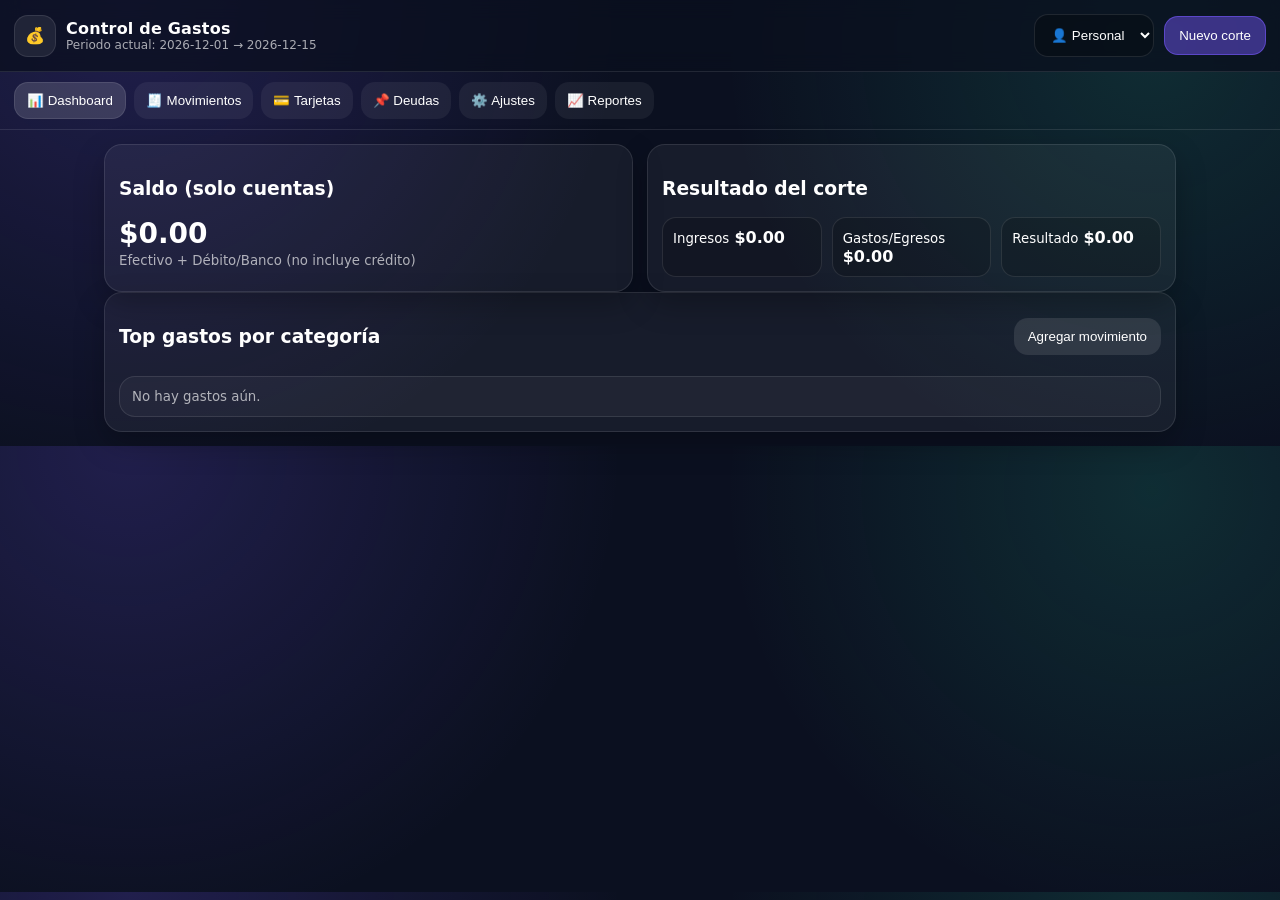
==== index.html @ b66a4494 "primer comiit - control de gastos" ====
<!DOCTYPE html>
<html lang="es">
<head>
  <meta charset="UTF-8" />
  <meta name="viewport" content="width=device-width, initial-scale=1.0"/>
  <title>Control de Gastos - Personal & Negocio</title>
  <link rel="stylesheet" href="styles.css" />
</head>
<body>

  <header class="topbar">
    <div class="brand">
      <div class="logo">💰</div>
      <div>
        <div class="title">Control de Gastos</div>
        <div class="subtitle" id="periodLabel">Periodo actual</div>
      </div>
    </div>

    <div class="topActions">
      <select id="scopeSelect" class="select">
        <option value="personal">👤 Personal</option>
        <option value="negocio">🏪 Negocio</option>
      </select>

      <button id="btnNewCut" class="btn primary">Nuevo corte</button>
    </div>
  </header>

  <nav class="tabs">
    <button class="tab active" data-tab="dashboard">📊 Dashboard</button>
    <button class="tab" data-tab="movimientos">🧾 Movimientos</button>
    <button class="tab" data-tab="tarjetas">💳 Tarjetas</button>
    <button class="tab" data-tab="deudas">📌 Deudas</button>
    <button class="tab" data-tab="ajustes">⚙️ Ajustes</button>
    <button class="tab" data-tab="reportes">📈 Reportes</button>

  </nav>

  <main class="container">


    <!-- DASHBOARD -->
    <section class="view active" id="dashboard">
      <div class="grid2">
        <div class="card">
          <h3>Saldo (solo cuentas)</h3>
          <div class="big" id="saldoActual">$0</div>
          <small class="muted">Efectivo + Débito/Banco (no incluye crédito)</small>
        </div>

        <div class="card">
          <h3>Resultado del corte</h3>
          <div class="rowStats">
            <div class="stat">
              <small>Ingresos</small>
              <b id="totalIngresos">$0</b>
            </div>
            <div class="stat">
              <small>Gastos/Egresos</small>
              <b id="totalGastos">$0</b>
            </div>
            <div class="stat">
              <small>Resultado</small>
              <b id="resultado">$0</b>
            </div>
          </div>
        </div>
      </div>

      <div class="card">
        <div class="cardHeader">
          <h3>Top gastos por categoría</h3>
          <button class="btn" id="btnQuickAdd">Agregar movimiento</button>
        </div>
        <div id="topGastos" class="list"></div>
      </div>
    </section>

    <!-- MOVIMIENTOS -->
    <section class="view" id="movimientos">
      <div class="grid2">
        <div class="card">
          <h3>Nuevo movimiento</h3>

          <form id="formMovimiento" class="form">
            <div class="formRow">
              <label>Tipo</label>
              <select id="tipo" class="select">
                <option value="gasto">Gasto</option>
                <option value="egreso">Egreso</option>
                <option value="ingreso">Ingreso</option>
              </select>
            </div>

            <div class="formRow">
              <label>Categoría</label>
              <select id="categoria" class="select"></select>
            </div>

            <div class="formRow">
              <label>Monto</label>
              <input id="monto" type="number" placeholder="Ej: 250" required />
            </div>

            <div class="formRow">
              <label>Método de pago</label>
              <select id="mMetodo" class="select">
                <option value="cuenta">🏦 Cuenta (Efectivo/Débito)</option>
                <option value="tarjeta">💳 Tarjeta (Crédito)</option>
              </select>
            </div>

            <div class="formRow">
              <label>Origen</label>
              <select id="mOrigen" class="select"></select>
            </div>

            <div class="formRow">
              <label>Descripción</label>
              <input id="descripcion" type="text" placeholder="Ej: Uber / Comida / Ropa..." />
            </div>

            <div class="formRow">
              <label>Fecha</label>
              <input id="fecha" type="date" />
            </div>

            <div class="formActions">
              <button class="btn primary" type="submit">Guardar</button>
              <button class="btn" type="button" id="btnClearForm">Limpiar</button>
            </div>
          </form>
        </div>

        <div class="card">
          <h3>Movimientos del corte</h3>

          <div class="formRow">
            <label>Buscar</label>
            <input id="searchMov" type="text" placeholder="Buscar..." />
          </div>

          <div id="listaMovimientos" class="list"></div>
        </div>
      </div>
    </section>

    <!-- TARJETAS -->
    <section class="view" id="tarjetas">
      <div class="grid2">
        <div class="card">
          <h3>Registrar tarjeta de crédito</h3>

          <form id="formTarjeta" class="form">
            <div class="formRow">
              <label>Nombre</label>
              <input id="tNombre" type="text" placeholder="Ej: BBVA Azul" required />
            </div>

            <div class="formRow">
              <label>Límite</label>
              <input id="tLimite" type="number" placeholder="Ej: 20000" required />
            </div>

            <div class="formRow">
              <label>Usado actual</label>
              <input id="tUsado" type="number" placeholder="Ej: 7000" />
            </div>

            <div class="formRow">
              <label>Día de corte</label>
              <input id="tCorte" type="number" placeholder="Ej: 15" required />
            </div>

            <div class="formRow">
              <label>Día de pago</label>
              <input id="tPago" type="number" placeholder="Ej: 25" required />
            </div>

            <button class="btn primary" type="submit">Guardar tarjeta</button>
          </form>
        </div>

        <div class="card">
          <h3>Mis tarjetas (Crédito)</h3>
          <div id="listaTarjetas" class="list"></div>
        </div>
      </div>

      <div class="card">
        <h3>Pagar tarjeta (desde cuenta)</h3>
        <small class="muted">Esto baja saldo de tu cuenta y baja el usado de tu tarjeta.</small>

        <form id="formPagarTarjeta" class="form">
          <div class="formRow">
            <label>Tarjeta</label>
            <select id="ptTarjeta" class="select"></select>
          </div>

          <div class="formRow">
            <label>Pagar desde (Cuenta)</label>
            <select id="ptCuenta" class="select"></select>
          </div>

          <div class="formRow">
            <label>Monto a pagar</label>
            <input id="ptMonto" type="number" placeholder="Ej: 1500" required />
          </div>

          <div class="formRow">
            <label>Fecha</label>
            <input id="ptFecha" type="date" />
          </div>

          <button class="btn primary" type="submit">Pagar tarjeta</button>
        </form>
      </div>
    </section>

    <!-- DEUDAS -->
    <section class="view" id="deudas">
      <div class="grid2">
        <div class="card">
          <h3>Registrar deuda</h3>

          <form id="formDeuda" class="form">
            <div class="formRow">
              <label>Nombre</label>
              <input id="dNombre" type="text" placeholder="Ej: Coppel" required />
            </div>

            <div class="formRow">
              <label>Total</label>
              <input id="dTotal" type="number" placeholder="Ej: 12000" required />
            </div>

            <div class="formRow">
              <label>Pago sugerido</label>
              <input id="dPago" type="number" placeholder="Ej: 800" />
            </div>

            <div class="formRow">
              <label>Día de pago</label>
              <input id="dDiaPago" type="number" placeholder="Ej: 10" />
            </div>

            <button class="btn primary" type="submit">Guardar deuda</button>
          </form>
        </div>

        <div class="card">
          <h3>Mis deudas</h3>
          <div id="listaDeudas" class="list"></div>
        </div>
      </div>

      <div class="card">
        <h3>Pagar deuda</h3>

        <form id="formPagarDeuda" class="form">
          <div class="formRow">
            <label>Deuda</label>
            <select id="pdDeuda" class="select"></select>
          </div>

          <div class="formRow">
            <label>Monto a pagar</label>
            <input id="pdMonto" type="number" placeholder="Ej: 500" required />
          </div>

          <div class="formRow">
            <label>Método de pago</label>
            <select id="pdMetodo" class="select">
              <option value="cuenta">🏦 Cuenta</option>
              <option value="tarjeta">💳 Tarjeta (Crédito)</option>
            </select>
          </div>

          <div class="formRow">
            <label>Origen</label>
            <select id="pdOrigen" class="select"></select>
          </div>

          <div class="formRow">
            <label>Fecha</label>
            <input id="pdFecha" type="date" />
          </div>

          <button class="btn primary" type="submit">Pagar deuda</button>
        </form>
      </div>
    </section>

    <!-- AJUSTES -->
    <section class="view" id="ajustes">
      <div class="grid2">
        <div class="card">
          <h3>Cuentas (Efectivo / Débito)</h3>
          <small class="muted">Aquí registras efectivo y tarjetas de débito como “cuentas”.</small>

          <form id="formCuenta" class="form">
            <div class="formRow">
              <label>Tipo</label>
              <select id="cScope" class="select">
                <option value="personal">👤 Personal</option>
                <option value="negocio">🏪 Negocio</option>
              </select>
            </div>

            <div class="formRow">
              <label>Nombre</label>
              <input id="cNombre" type="text" placeholder="Ej: Efectivo / BBVA Débito" required />
            </div>

            <div class="formRow">
              <label>Saldo inicial actual</label>
              <input id="cSaldo" type="number" placeholder="Ej: 3200" required />
            </div>

            <button class="btn primary" type="submit">Guardar cuenta</button>
          </form>

          <div id="listaCuentas" class="list"></div>
        </div>

        <div class="card">
          <h3>Categorías</h3>
          <form id="formCategoria" class="form">
            <div class="formRow">
              <label>Nueva categoría</label>
              <input id="catNueva" type="text" placeholder="Ej: Gasolina" required />
            </div>
            <button class="btn primary" type="submit">Agregar</button>
          </form>

          <div id="listaCategorias" class="list"></div>
        </div>
      </div>

      <div class="card">
        <h3>Presupuesto por categoría (quincenal)</h3>
        <small class="muted">Si te pasas, te avisará con alerta 🚨</small>

        <form id="formPresupuesto" class="form">
          <div class="formRow">
            <label>Categoría</label>
            <select id="pCategoria" class="select"></select>
          </div>

          <div class="formRow">
            <label>Presupuesto quincenal</label>
            <input id="pMonto" type="number" placeholder="Ej: 1500" required />
          </div>

          <button class="btn primary" type="submit">Guardar presupuesto</button>
        </form>

        <div id="listaPresupuestos" class="list"></div>
      </div>

      <div class="card danger">
        <h3>Reset</h3>
        <small class="muted">Borra todo el historial de tu dispositivo.</small>
        <button class="btn danger" id="btnReset">Borrar todo</button>
      </div>
    </section>

    <section class="view" id="reportes">
  <div class="grid2">
    <div class="card">
      <h3>Reporte</h3>
      <div class="formRow">
        <label>Rango</label>
        <select id="repRango" class="select">
          <option value="semana">Semanal</option>
          <option value="quincena" selected>Quincenal</option>
          <option value="mes">Mensual</option>
        </select>
      </div>

      <div class="rowStats">
        <div class="stat">
          <small>Ingresos</small>
          <b id="repIngresos">$0</b>
        </div>
        <div class="stat">
          <small>Gastos</small>
          <b id="repGastos">$0</b>
        </div>
        <div class="stat">
          <small>Ahorro/Resultado</small>
          <b id="repResultado">$0</b>
        </div>
      </div>

      <div class="card" style="margin-top:12px;">
        <h3>Top categorías</h3>
        <div id="repTopCats" class="list"></div>
      </div>
    </div>

    <div class="card">
      <h3>Gráfica (Distribución)</h3>
      <canvas id="repChart" height="220"></canvas>
      <small class="muted">*No usa internet, funciona offline.</small>
      <div id="repLegend" class="legend"></div>

    </div>
  </div>
</section>


  
</main>


  <script src="app.js"></script>
</body>
</html>
---- styles.css ----
:root{
  --bg:#0b1020;
  --card:#121a33;
  --muted:rgba(255,255,255,.65);
  --text:#fff;
  --stroke:rgba(255,255,255,.10);
  --shadow:0 12px 30px rgba(0,0,0,.25);
  --radius:18px;
}

*{box-sizing:border-box}
body{
  margin:0;
  font-family: system-ui, -apple-system, Segoe UI, Roboto, Arial;
  background: radial-gradient(circle at 10% 0%, rgba(120,90,255,.20), transparent 40%),
              radial-gradient(circle at 90% 10%, rgba(40,220,170,.14), transparent 35%),
              var(--bg);
  color:var(--text);
}

.topbar{
  position:sticky;
  top:0;
  z-index:50;
  display:flex;
  justify-content:space-between;
  align-items:center;
  gap:12px;
  padding:14px 14px;
  background: rgba(10,15,30,.75);
  backdrop-filter: blur(10px);
  border-bottom:1px solid var(--stroke);
}

.brand{
  display:flex;
  gap:10px;
  align-items:center;
}
.logo{
  width:42px;
  height:42px;
  border-radius:14px;
  display:flex;
  align-items:center;
  justify-content:center;
  background: rgba(255,255,255,.08);
  border:1px solid var(--stroke);
}
.title{
  font-weight:900;
  letter-spacing:.2px;
}
.subtitle{
  font-size:12px;
  color:var(--muted);
}

.topActions{
  display:flex;
  gap:10px;
  align-items:center;
}

.tabs{
  display:flex;
  gap:8px;
  padding:10px 14px;
  overflow:auto;
  border-bottom:1px solid var(--stroke);
}

.tab{
  border:none;
  background: rgba(255,255,255,.06);
  color: white;
  padding:10px 12px;
  border-radius:14px;
  cursor:pointer;
  white-space:nowrap;
  transition: transform .12s ease, background .12s ease;
}
.tab:active{ transform: scale(.98); }
.tab.active{
  background: rgba(255,255,255,.14);
  border:1px solid var(--stroke);
}

.container{
  padding:14px;
  max-width: 1100px;
  margin:0 auto;
}

.view{ display:none; }
.view.active{ display:block; }

.grid2{
  display:grid;
  grid-template-columns: 1fr;
  gap:14px;
}
@media(min-width:900px){
  .grid2{ grid-template-columns: 1fr 1fr; }
}

.card{
  background: rgba(255,255,255,.05);
  border:1px solid var(--stroke);
  border-radius: var(--radius);
  box-shadow: var(--shadow);
  padding:14px;
  overflow:hidden;
}

.cardHeader{
  display:flex;
  justify-content:space-between;
  align-items:center;
  gap:10px;
}

.big{
  font-size:28px;
  font-weight:900;
  margin-top:6px;
}

.muted{ color:var(--muted); }

.form{
  display:flex;
  flex-direction:column;
  gap:10px;
  margin-top:10px;
}

.formRow{
  display:flex;
  flex-direction:column;
  gap:6px;
}

label{
  font-size:12px;
  color:var(--muted);
}

input, select{
  padding:12px 12px;
  border-radius:14px;
  border:1px solid var(--stroke);
  background: rgba(0,0,0,.25);
  color:white;
  outline:none;
}

.formActions{
  display:flex;
  gap:10px;
}

.btn{
  border:none;
  padding:11px 14px;
  border-radius:14px;
  cursor:pointer;
  background: rgba(255,255,255,.10);
  color:white;
  transition: transform .12s ease, background .12s ease;
}
.btn:active{ transform: scale(.98); }
.btn.primary{
  background: rgba(120,90,255,.45);
  border:1px solid rgba(120,90,255,.55);
}
.btn.danger{
  background: rgba(255,90,90,.22);
  border:1px solid rgba(255,90,90,.35);
}

.list{
  margin-top:10px;
  display:flex;
  flex-direction:column;
  gap:10px;
}

.item{
  display:flex;
  justify-content:space-between;
  gap:10px;
  align-items:flex-start;
  padding:12px;
  border-radius:16px;
  border:1px solid var(--stroke);
  background: rgba(255,255,255,.04);
}

.rowStats{
  display:grid;
  grid-template-columns: repeat(3, 1fr);
  gap:10px;
  margin-top:10px;
}
.stat{
  padding:10px;
  border-radius:14px;
  border:1px solid var(--stroke);
  background: rgba(0,0,0,.18);
}

.tag{
  padding:6px 10px;
  border-radius:999px;
  border:1px solid var(--stroke);
  background: rgba(255,255,255,.06);
  font-size:12px;
  white-space:nowrap;
}

.green{ color:#1fbf75; }
.red{ color:#ff5a5a; }

.card.danger{
  border:1px solid rgba(255,90,90,.25);
}

/* === Tarjetas físicas === */
.cardsWrap{
  display:grid;
  grid-template-columns: repeat(auto-fit, minmax(260px, 1fr));
  gap:14px;
  margin-top:12px;
}

.creditCard{
  border-radius:18px;
  padding:16px;
  background: linear-gradient(135deg, rgba(255,255,255,0.12), rgba(255,255,255,0.04));
  border: 1px solid rgba(255,255,255,0.10);
  box-shadow: 0 10px 25px rgba(0,0,0,0.18);
  backdrop-filter: blur(10px);
  transform: translateY(0);
  transition: transform .18s ease, box-shadow .18s ease;
  position:relative;
  overflow:hidden;
}

.creditCard:active{ transform: scale(0.99); }
.creditCard:hover{
  transform: translateY(-2px);
  box-shadow: 0 14px 30px rgba(0,0,0,0.25);
}

.creditCard::before{
  content:"";
  position:absolute;
  inset:-80px;
  background: radial-gradient(circle at 30% 30%, rgba(255,255,255,0.18), transparent 55%);
  transform: rotate(10deg);
  pointer-events:none;
}

.ccTop{
  display:flex;
  justify-content:space-between;
  align-items:flex-start;
  gap:10px;
  position:relative;
  z-index:1;
}

.ccBrand{
  display:flex;
  gap:10px;
  align-items:center;
}

.ccIcon{ font-size:22px; }

.ccName{
  font-weight:800;
  font-size:16px;
  letter-spacing:.2px;
}

.ccMeta{
  font-size:12px;
  opacity:.75;
}

.ccDelete{
  border:none;
  background: rgba(255,255,255,0.10);
  color: inherit;
  border-radius:10px;
  padding:6px 10px;
  cursor:pointer;
}

.ccNumbers{
  margin-top:14px;
  display:flex;
  flex-direction:column;
  gap:6px;
  position:relative;
  z-index:1;
}

.ccRow{
  display:flex;
  justify-content:space-between;
  font-size:14px;
}

.ccLabel{ opacity:.75; }

.ccBar{
  margin-top:12px;
  height:10px;
  border-radius:999px;
  background: rgba(255,255,255,0.10);
  overflow:hidden;
  position:relative;
  z-index:1;
}

.ccBarFill{
  height:100%;
  border-radius:999px;
  background: rgba(255,255,255,0.55);
  transition: width .25s ease;
}

.ccFooter{
  margin-top:10px;
  display:flex;
  justify-content:space-between;
  opacity:.85;
  position:relative;
  z-index:1;
}

/*graficas */
#repChart{
  width: 100%;
  height: 260px;
  display: block;
  border-radius: 16px;
  background: rgba(255,255,255,.04);
  border: 1px solid rgba(255,255,255,.08);
}

.legend{
  margin-top: 12px;
  display: flex;
  flex-direction: column;
  gap: 10px;
}

.legendItem{
  display:flex;
  justify-content:space-between;
  align-items:center;
  gap:10px;
  padding: 10px 12px;
  border-radius: 14px;
  border: 1px solid rgba(255,255,255,.08);
  background: rgba(255,255,255,.04);
}

.legendLeft{
  display:flex;
  align-items:center;
  gap:10px;
  min-width: 0;
}

.legendDot{
  width: 12px;
  height: 12px;
  border-radius: 999px;
  flex: 0 0 12px;
  box-shadow: 0 0 0 4px rgba(255,255,255,.06);
}

.legendName{
  font-weight: 800;
  font-size: 14px;
  white-space: nowrap;
  overflow: hidden;
  text-overflow: ellipsis;
  max-width: 170px;
}

.legendSub{
  font-size: 12px;
  color: rgba(255,255,255,.65);
}

.legendRight{
  text-align:right;
}

.legendPct{
  font-size: 12px;
  color: rgba(255,255,255,.75);
}
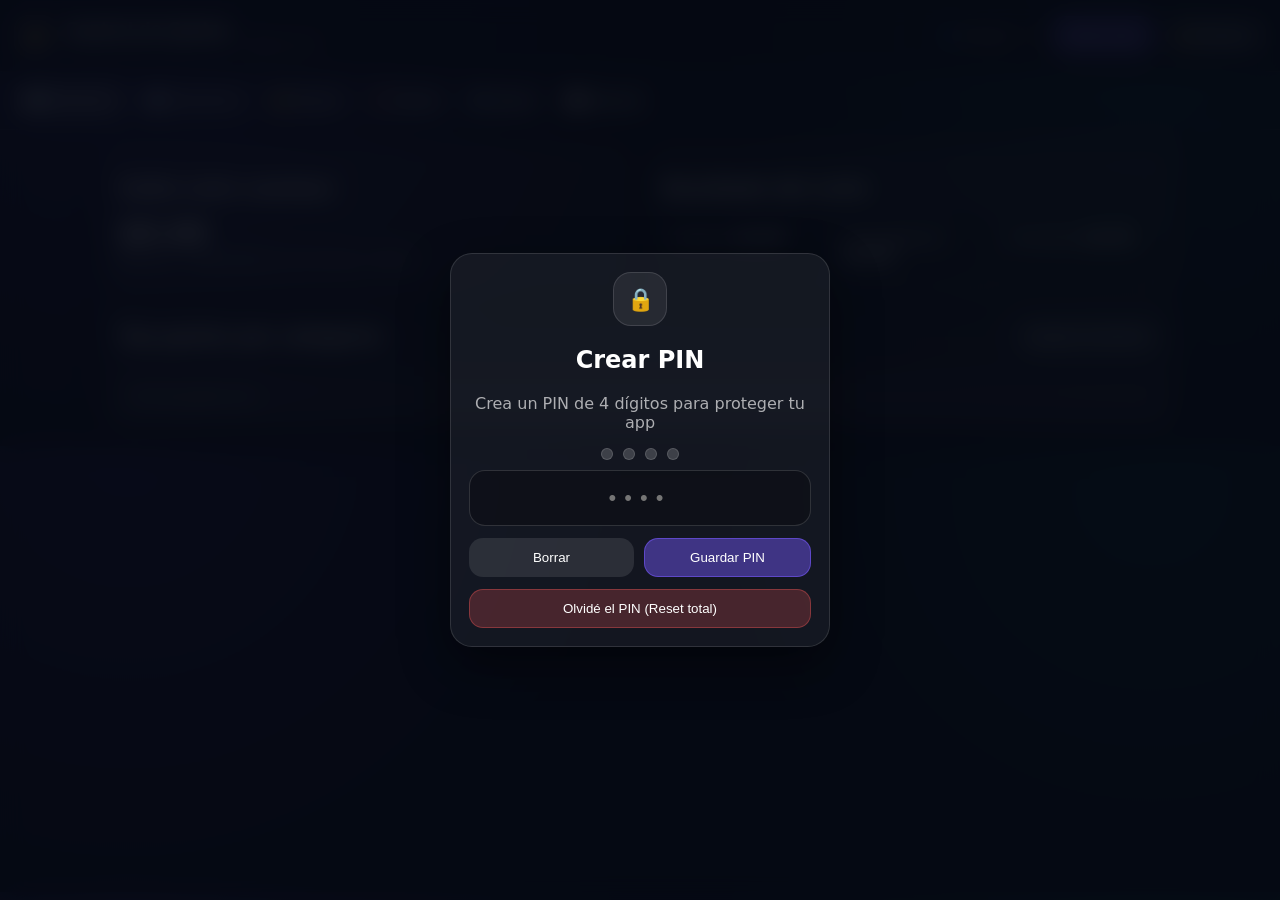
==== commit 384ba6ea: "Agrego PIN y recordatorios" ====
--- a/index.html
+++ b/index.html
@@ -21,9 +21,10 @@
       <select id="scopeSelect" class="select">
         <option value="personal">👤 Personal</option>
         <option value="negocio">🏪 Negocio</option>
-      </select>
+        </select>
 
       <button id="btnNewCut" class="btn primary">Nuevo corte</button>
+      <button id="btnLock" class="btn">🔒 Bloquear</button>
     </div>
   </header>
 
@@ -415,6 +416,36 @@
 </main>
 
 
+
+<!-- 🔒 Pantalla de PIN -->
+<div id="pinOverlay" class="pinOverlay">
+  <div class="pinCard">
+    <div class="pinLogo">🔒</div>
+    <h2 id="pinTitle">Bloqueado</h2>
+    <p id="pinSubtitle" class="muted">Ingresa tu PIN para continuar</p>
+
+    <div class="pinDots" id="pinDots">
+      <span class="dot"></span>
+      <span class="dot"></span>
+      <span class="dot"></span>
+      <span class="dot"></span>
+    </div>
+
+    <input id="pinInput" class="pinInput" inputmode="numeric" maxlength="4" placeholder="••••" />
+
+    <div class="pinActions">
+      <button class="btn" id="btnPinClear">Borrar</button>
+      <button class="btn primary" id="btnPinEnter">Entrar</button>
+    </div>
+
+    <button class="btn danger pinDanger" id="btnPinResetAll" title="Borra todo y reinicia">
+      Olvidé el PIN (Reset total)
+    </button>
+  </div>
+</div>
+
+
+
   <script src="app.js"></script>
 </body>
 </html>
--- a/styles.css
+++ b/styles.css
@@ -407,3 +407,100 @@
   font-size: 12px;
   color: rgba(255,255,255,.75);
 }
+
+/*PIN*/
+/* ===== PIN Overlay ===== */
+.pinOverlay{
+  position: fixed;
+  inset: 0;
+  background: rgba(5,8,18,.88);
+  backdrop-filter: blur(12px);
+  display: none;
+  align-items: center;
+  justify-content: center;
+  padding: 18px;
+  z-index: 9999;
+}
+
+.pinOverlay.active{
+  display: flex;
+}
+
+.pinCard{
+  width: 100%;
+  max-width: 380px;
+  border-radius: 22px;
+  padding: 18px;
+  background: rgba(255,255,255,.06);
+  border: 1px solid rgba(255,255,255,.12);
+  box-shadow: 0 18px 50px rgba(0,0,0,.45);
+  text-align: center;
+  animation: popIn .18s ease;
+}
+
+@keyframes popIn{
+  from{ transform: translateY(8px) scale(.98); opacity: .7; }
+  to{ transform: translateY(0) scale(1); opacity: 1; }
+}
+
+.pinLogo{
+  width: 54px;
+  height: 54px;
+  border-radius: 18px;
+  display: flex;
+  align-items: center;
+  justify-content: center;
+  margin: 0 auto 10px auto;
+  background: rgba(255,255,255,.08);
+  border: 1px solid rgba(255,255,255,.12);
+  font-size: 22px;
+}
+
+.pinDots{
+  display:flex;
+  justify-content:center;
+  gap:10px;
+  margin: 14px 0 10px 0;
+}
+
+.pinDots .dot{
+  width: 12px;
+  height: 12px;
+  border-radius: 999px;
+  background: rgba(255,255,255,.18);
+  border: 1px solid rgba(255,255,255,.14);
+  transition: transform .12s ease, background .12s ease;
+}
+
+.pinDots .dot.filled{
+  background: rgba(255,255,255,.85);
+  transform: scale(1.05);
+}
+
+.pinInput{
+  width: 100%;
+  text-align: center;
+  font-size: 22px;
+  letter-spacing: 8px;
+  padding: 14px 12px;
+  border-radius: 16px;
+  border: 1px solid rgba(255,255,255,.14);
+  background: rgba(0,0,0,.25);
+  color: white;
+  outline: none;
+}
+
+.pinActions{
+  display:flex;
+  gap:10px;
+  margin-top: 12px;
+}
+
+.pinActions .btn{
+  flex: 1;
+}
+
+.pinDanger{
+  margin-top: 12px;
+  width: 100%;
+}
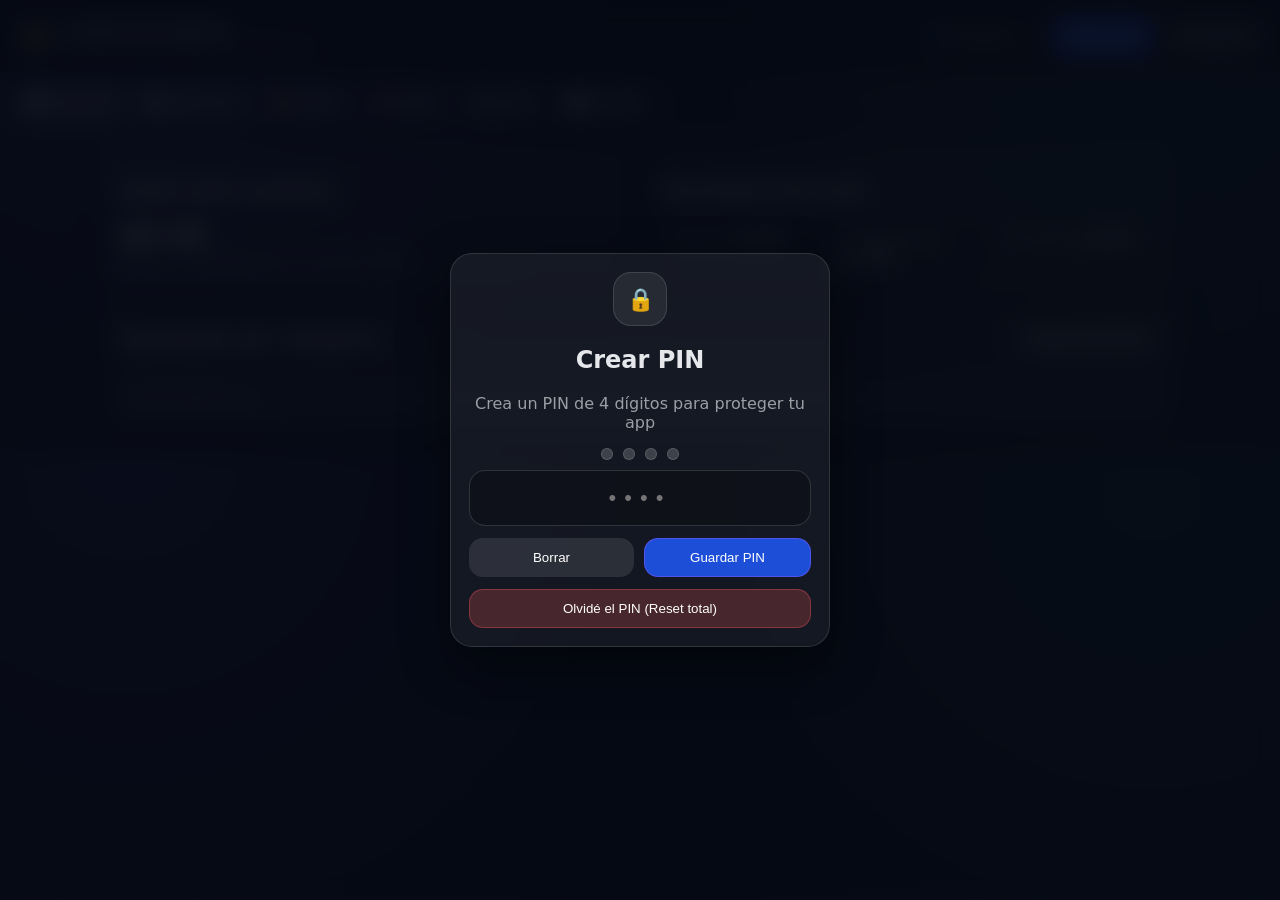
==== commit 03cd26bc: "agrego icono y manifest pwa" ====
--- a/index.html
+++ b/index.html
@@ -5,6 +5,10 @@
   <meta name="viewport" content="width=device-width, initial-scale=1.0"/>
   <title>Control de Gastos - Personal & Negocio</title>
   <link rel="stylesheet" href="styles.css" />
+  <link rel="manifest" href="manifest.json">
+  <link rel="icon" href="icon-192.png">
+  <meta name="theme-color" content="#0f172a">
+
 </head>
 <body>
 
--- a/styles.css
+++ b/styles.css
@@ -1,12 +1,17 @@
 :root{
-  --bg:#0b1020;
-  --card:#121a33;
-  --muted:rgba(255,255,255,.65);
-  --text:#fff;
-  --stroke:rgba(255,255,255,.10);
-  --shadow:0 12px 30px rgba(0,0,0,.25);
-  --radius:18px;
-}
+ 
+  --bg:#0f172a;             
+  --card:#111827;           
+  --text:#e5e7eb;            
+  --muted:rgba(229,231,235,.65);
+  --stroke:rgba(148,163,184,.18);
+  --shadow:0 10px 28px rgba(0,0,0,.35);
+  --radius:16px;
+  --accent:#2563eb;          
+  --success:#16a34a;         
+  --danger:#dc2626;         
+}
+
 
 *{box-sizing:border-box}
 body{
@@ -17,6 +22,7 @@
               var(--bg);
   color:var(--text);
 }
+
 
 .topbar{
   position:sticky;
@@ -171,7 +177,7 @@
 }
 .btn:active{ transform: scale(.98); }
 .btn.primary{
-  background: rgba(120,90,255,.45);
+  background:#1d4ed8;
   border:1px solid rgba(120,90,255,.55);
 }
 .btn.danger{
@@ -219,8 +225,8 @@
   white-space:nowrap;
 }
 
-.green{ color:#1fbf75; }
-.red{ color:#ff5a5a; }
+.green{ color:var(--success); }
+.red{ color:var(--danger); }
 
 .card.danger{
   border:1px solid rgba(255,90,90,.25);
@@ -237,15 +243,14 @@
 .creditCard{
   border-radius:18px;
   padding:16px;
-  background: linear-gradient(135deg, rgba(255,255,255,0.12), rgba(255,255,255,0.04));
-  border: 1px solid rgba(255,255,255,0.10);
-  box-shadow: 0 10px 25px rgba(0,0,0,0.18);
-  backdrop-filter: blur(10px);
-  transform: translateY(0);
-  transition: transform .18s ease, box-shadow .18s ease;
+  background: linear-gradient(135deg, rgba(255,255,255,0.06), rgba(255,255,255,0.02));
+  border: 1px solid rgba(148,163,184,.18);
+  box-shadow: 0 10px 25px rgba(0,0,0,0.25);
+  backdrop-filter: blur(6px);
   position:relative;
   overflow:hidden;
 }
+
 
 .creditCard:active{ transform: scale(0.99); }
 .creditCard:hover{
@@ -504,3 +509,132 @@
   margin-top: 12px;
   width: 100%;
 }
+
+
+
+
+/* =========================
+   RESPONSIVE (MÓVIL / TABLET)
+   ========================= */
+
+/* Evita desbordes horizontales */
+html, body{
+  width: 100%;
+  overflow-x: hidden;
+}
+
+/* Android: evita zoom en inputs */
+input, select, textarea{
+  font-size: 16px;
+  max-width: 100%;
+}
+
+/* Ajuste general de padding en móvil */
+@media (max-width: 600px){
+  .container{
+    padding: 12px;
+  }
+
+  .topbar{
+    flex-direction: column;
+    align-items: stretch;
+    gap: 10px;
+  }
+
+  .brand{
+    justify-content: space-between;
+  }
+
+  .topActions{
+    width: 100%;
+    flex-wrap: wrap;
+    gap: 8px;
+  }
+
+  .topActions .btn,
+  .topActions select{
+    width: 100%;
+  }
+
+  .tabs{
+    padding: 10px 12px;
+  }
+
+  .tab{
+    padding: 9px 10px;
+    border-radius: 12px;
+  }
+
+  .card{
+    padding: 12px;
+  }
+
+  .big{
+    font-size: 24px;
+  }
+
+  /* Stats en 1 o 2 columnas */
+  .rowStats{
+    grid-template-columns: 1fr;
+  }
+
+  /* Botones apilados */
+  .formActions{
+    flex-direction: column;
+  }
+
+  .formActions .btn{
+    width: 100%;
+  }
+
+  /* Tarjetas físicas: una por fila */
+  .cardsWrap{
+    grid-template-columns: 1fr;
+  }
+
+  .creditCard{
+    padding: 14px;
+  }
+
+  /* Texto de tarjeta más compacto */
+  .ccName{
+    font-size: 15px;
+  }
+}
+
+/* Tablet: stats en 2 columnas */
+@media (min-width: 601px) and (max-width: 900px){
+  .rowStats{
+    grid-template-columns: repeat(2, 1fr);
+  }
+
+  .topActions{
+    flex-wrap: wrap;
+  }
+}
+
+/* Pantallas muy pequeñas */
+@media (max-width: 380px){
+  .logo{
+    width: 38px;
+    height: 38px;
+    border-radius: 12px;
+  }
+
+  .title{
+    font-size: 14px;
+  }
+
+  .subtitle{
+    font-size: 11px;
+  }
+
+  .tab{
+    font-size: 13px;
+  }
+
+  .legendName{
+    max-width: 130px;
+  }
+}
+
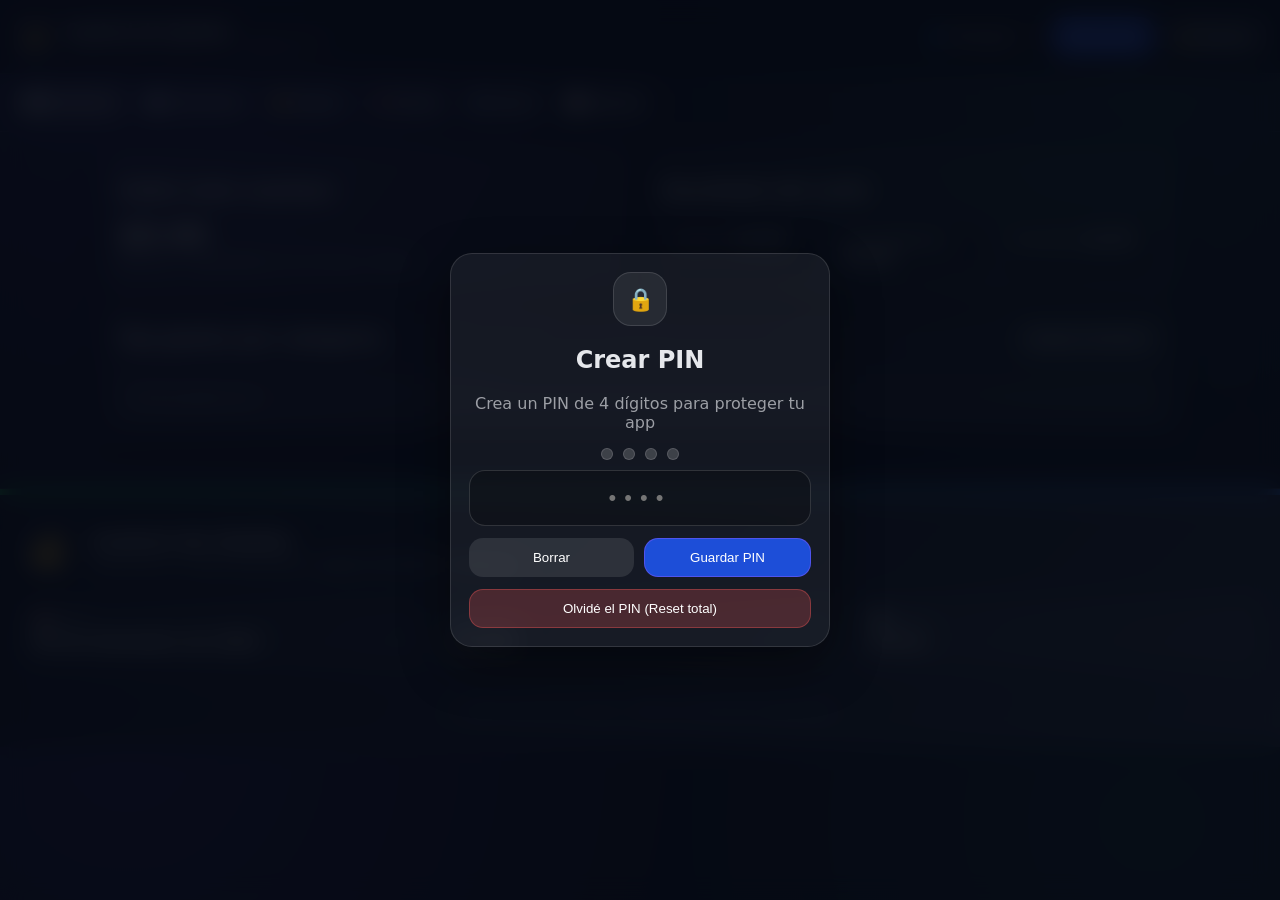
==== commit 4dee2b1b: "Se agrega footer" ====
--- a/index.html
+++ b/index.html
@@ -448,7 +448,43 @@
   </div>
 </div>
 
-
+<!-- FOOTER PREMIUM -->
+<footer class="footer-premium">
+  <div class="footer-wave"></div>
+
+  <div class="footer-container">
+
+    <div class="footer-brand">
+      <div class="footer-logo">💰</div>
+      <div>
+        <h3>Control de Gastos</h3>
+        <p>Administra tu dinero personal y negocio de forma inteligente.</p>
+      </div>
+    </div>
+
+    <div class="footer-info">
+      <div class="footer-box">
+        <span>📅 Fecha</span>
+        <strong id="footerFecha"></strong>
+      </div>
+
+      <div class="footer-box">
+        <span>👤 Usuario</span>
+        <strong>Prueba</strong>
+      </div>
+
+      <div class="footer-box">
+        <span>📊 Estado</span>
+        <strong>Activo</strong>
+      </div>
+    </div>
+
+    <div class="footer-copy">
+      © 2026 Control de Gastos | Todos los derechos reservados
+    </div>
+
+  </div>
+</footer>
 
   <script src="app.js"></script>
 </body>
--- a/styles.css
+++ b/styles.css
@@ -638,3 +638,92 @@
   }
 }
 
+/*footer*/
+  /* FOOTER PREMIUM */
+.footer-premium{
+  margin-top:40px;
+  background: linear-gradient(135deg,#0f172a,#1e293b,#334155);
+  color:white;
+  border-top:1px solid rgba(255,255,255,.1);
+  position:relative;
+  overflow:hidden;
+}
+
+.footer-wave{
+  height:6px;
+  background:linear-gradient(90deg,#22c55e,#3b82f6,#06b6d4,#22c55e);
+  background-size:300% 100%;
+  animation:waveMove 6s linear infinite;
+}
+
+@keyframes waveMove{
+  0%{background-position:0%}
+  100%{background-position:300%}
+}
+
+.footer-container{
+  padding:28px 20px;
+}
+
+.footer-brand{
+  display:flex;
+  align-items:center;
+  gap:15px;
+  margin-bottom:20px;
+}
+
+.footer-logo{
+  width:55px;
+  height:55px;
+  border-radius:16px;
+  background:rgba(255,255,255,.08);
+  display:flex;
+  align-items:center;
+  justify-content:center;
+  font-size:28px;
+  box-shadow:0 10px 20px rgba(0,0,0,.25);
+}
+
+.footer-brand h3{
+  margin:0;
+  font-size:20px;
+}
+
+.footer-brand p{
+  margin:4px 0 0;
+  color:#cbd5e1;
+  font-size:14px;
+}
+
+.footer-info{
+  display:grid;
+  grid-template-columns:repeat(auto-fit,minmax(160px,1fr));
+  gap:14px;
+  margin-bottom:22px;
+}
+
+.footer-box{
+  background:rgba(255,255,255,.06);
+  padding:14px;
+  border-radius:14px;
+  border:1px solid rgba(255,255,255,.08);
+}
+
+.footer-box span{
+  display:block;
+  font-size:12px;
+  color:#94a3b8;
+  margin-bottom:5px;
+}
+
+.footer-box strong{
+  font-size:16px;
+}
+
+.footer-copy{
+  text-align:center;
+  padding-top:15px;
+  border-top:1px solid rgba(255,255,255,.08);
+  color:#94a3b8;
+  font-size:13px;
+}
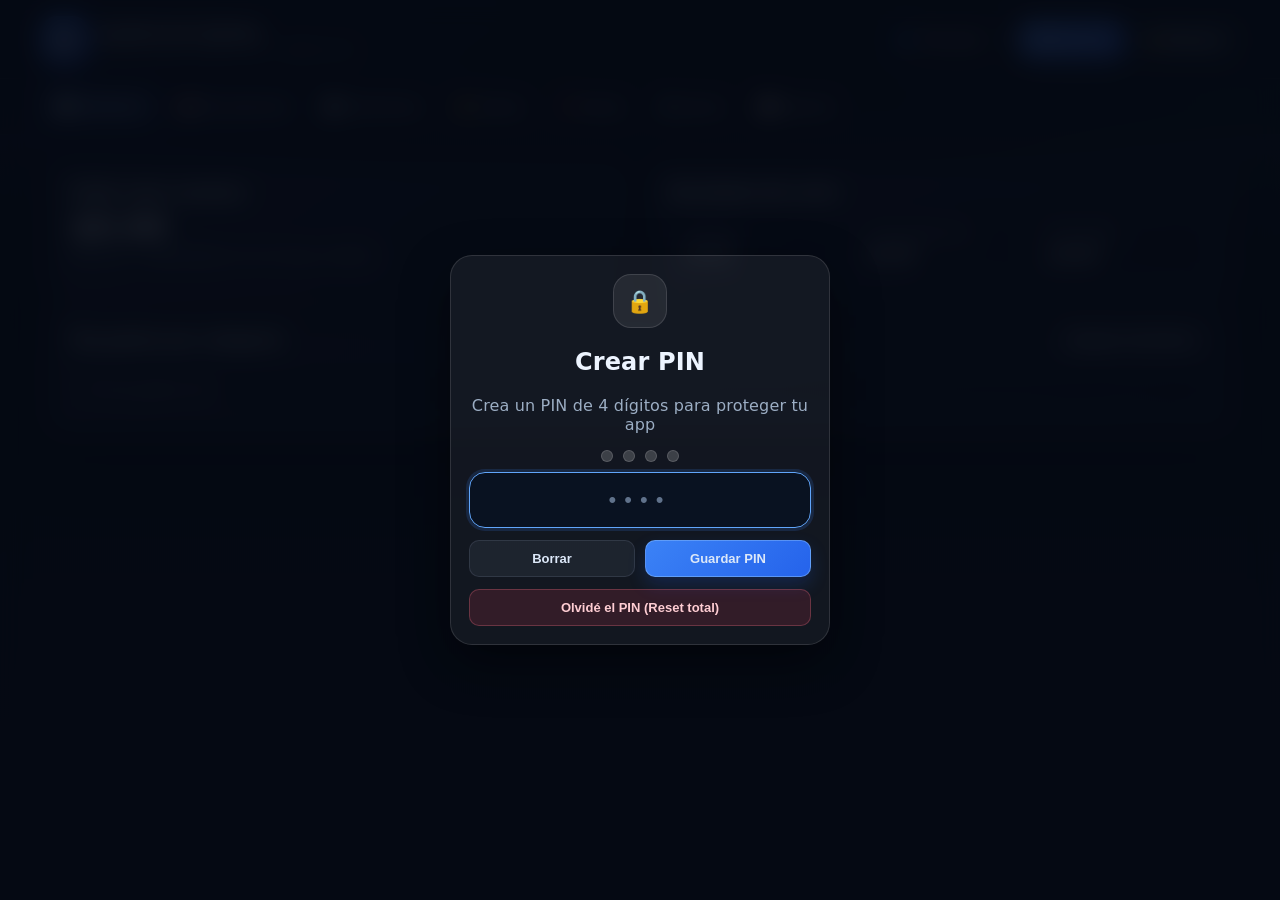
==== commit b68232ee: "Plan quincenal" ====
--- a/index.html
+++ b/index.html
@@ -34,6 +34,7 @@
 
   <nav class="tabs">
     <button class="tab active" data-tab="dashboard">📊 Dashboard</button>
+    <button class="tab" data-tab="plan">📅 Plan quincenal</button>
     <button class="tab" data-tab="movimientos">🧾 Movimientos</button>
     <button class="tab" data-tab="tarjetas">💳 Tarjetas</button>
     <button class="tab" data-tab="deudas">📌 Deudas</button>
@@ -79,6 +80,50 @@
           <button class="btn" id="btnQuickAdd">Agregar movimiento</button>
         </div>
         <div id="topGastos" class="list"></div>
+      </div>
+    </section>
+
+    <!-- PLAN QUINCENAL -->
+    <section class="view" id="plan">
+      <div class="card planHero">
+        <div>
+          <span class="eyebrow">DINERO DISPONIBLE PARA ORGANIZAR</span>
+          <div class="big" id="planDisponible">$0</div>
+          <small class="muted">Es el saldo actual de tus cuentas. Las cantidades de abajo se apartan en tu plan, pero no se registran como gasto hasta que hagas el movimiento.</small>
+        </div>
+        <div class="planHeroStats">
+          <div><small>Planeado</small><b id="planAsignado">$0</b></div>
+          <div><small>Por asignar</small><b id="planRestante">$0</b></div>
+        </div>
+      </div>
+
+      <div class="grid2">
+        <div class="card">
+          <div class="cardHeader">
+            <div>
+              <h3>Distribución de esta quincena</h3>
+              <small class="muted">Prioriza lo indispensable, después ahorro e inversión.</small>
+            </div>
+            <button type="button" class="btn" id="btnSugerirPlan">Sugerir distribución</button>
+          </div>
+          <form id="formPlan" class="form">
+            <div class="planColumns"><span>Concepto</span><span>Estimado</span><span>Real</span></div>
+            <div class="planInputRow"><b>Pasajes</b><input id="planPasajes" type="number" min="0" step="1" placeholder="Estimado" /><input id="planPasajesReal" type="number" min="0" step="1" placeholder="Real" /></div>
+            <div class="planInputRow"><b>Comidas</b><input id="planComida" type="number" min="0" step="1" placeholder="Estimado" /><input id="planComidaReal" type="number" min="0" step="1" placeholder="Real" /></div>
+            <div class="planInputRow"><b>Deudas</b><input id="planDeudas" type="number" min="0" step="1" placeholder="Estimado" /><input id="planDeudasReal" type="number" min="0" step="1" placeholder="Real" /></div>
+            <small class="muted" id="planDeudaSugerida"></small>
+            <div class="planInputRow"><b>Ahorro</b><input id="planAhorro" type="number" min="0" step="1" placeholder="Estimado" /><input id="planAhorroReal" type="number" min="0" step="1" placeholder="Real" /></div>
+            <div class="planInputRow"><b>Inversión</b><input id="planInversion" type="number" min="0" step="1" placeholder="Estimado" /><input id="planInversionReal" type="number" min="0" step="1" placeholder="Real" /></div>
+            <div id="planExtras" class="planExtras"></div>
+            <div class="planInputRow planAddRow"><input id="nuevoPlanConcepto" type="text" placeholder="Nuevo concepto: renta, gasolina..." /><input id="nuevoPlanEstimado" type="number" min="0" placeholder="Estimado" /><input id="nuevoPlanReal" type="number" min="0" placeholder="Real" /><button type="button" class="btn" id="btnAgregarPlanItem">Agregar</button></div>
+            <div class="formActions"><button class="btn primary" type="submit">Guardar plan</button><button class="btn" type="button" id="btnLimpiarPlan">Reiniciar plan</button></div>
+          </form>
+        </div>
+        <div class="card">
+          <h3>Control de lo asignado</h3>
+          <div id="planResumen" class="list"></div>
+          <div class="planAdvice" id="planConsejo"></div>
+        </div>
       </div>
     </section>
 
@@ -250,6 +295,16 @@
               <input id="dDiaPago" type="number" placeholder="Ej: 10" />
             </div>
 
+            <div class="formRow">
+              <label>Fecha de pago real</label>
+              <input id="dFechaPago" type="date" />
+            </div>
+
+            <div class="formRow">
+              <label>Alertar días antes</label>
+              <input id="dAlertaDias" type="number" placeholder="Ej: 3" />
+            </div>
+
             <button class="btn primary" type="submit">Guardar deuda</button>
           </form>
         </div>
@@ -362,6 +417,32 @@
         </form>
 
         <div id="listaPresupuestos" class="list"></div>
+      </div>
+
+      <div class="card">
+        <h3>Metas de ahorro</h3>
+        <form id="formMeta" class="form">
+          <div class="formRow">
+            <label>Nombre de la meta</label>
+            <input id="metaNombre" type="text" placeholder="Ej: Fondo vacaciones" required />
+          </div>
+          <div class="formRow">
+            <label>Monto meta</label>
+            <input id="metaMonto" type="number" placeholder="Ej: 15000" required />
+          </div>
+          <div class="formRow">
+            <label>Fecha objetivo</label>
+            <input id="metaFecha" type="date" />
+          </div>
+          <button class="btn primary" type="submit">Guardar meta</button>
+        </form>
+        <div id="listaMetas" class="list"></div>
+      </div>
+
+      <div class="card">
+        <h3>Recordatorios</h3>
+        <small class="muted">Se mostrarán alertas cuando se acerquen las fechas.</small>
+        <div id="listaRecordatorios" class="list"></div>
       </div>
 
       <div class="card danger">
@@ -384,6 +465,15 @@
         </select>
       </div>
 
+      <div class="formRow">
+        <label>Vista</label>
+        <select id="repVista" class="select">
+          <option value="dia" selected>Por día</option>
+          <option value="semana">Por semana</option>
+          <option value="mes">Por mes</option>
+        </select>
+      </div>
+
       <div class="rowStats">
         <div class="stat">
           <small>Ingresos</small>
@@ -402,6 +492,19 @@
       <div class="card" style="margin-top:12px;">
         <h3>Top categorías</h3>
         <div id="repTopCats" class="list"></div>
+      </div>
+
+      <div class="card" style="margin-top:12px;">
+        <h3>Movimientos detallados</h3>
+        <div id="repDetalle" class="list"></div>
+      </div>
+
+      <div class="card" style="margin-top:12px;">
+        <div class="cardHeader">
+          <div><h3>Estado de resultados mensual</h3><small class="muted">Resume los ingresos, gastos y resultado del mes en curso.</small></div>
+          <button class="btn primary" id="btnEstadoResultados" type="button">Generar</button>
+        </div>
+        <div id="estadoResultados" class="list"></div>
       </div>
     </div>
 
@@ -448,44 +551,7 @@
   </div>
 </div>
 
-<!-- FOOTER PREMIUM -->
-<footer class="footer-premium">
-  <div class="footer-wave"></div>
-
-  <div class="footer-container">
-
-    <div class="footer-brand">
-      <div class="footer-logo">💰</div>
-      <div>
-        <h3>Control de Gastos</h3>
-        <p>Administra tu dinero personal y negocio de forma inteligente.</p>
-      </div>
-    </div>
-
-    <div class="footer-info">
-      <div class="footer-box">
-        <span>📅 Fecha</span>
-        <strong id="footerFecha"></strong>
-      </div>
-
-      <div class="footer-box">
-        <span>👤 Usuario</span>
-        <strong>Prueba</strong>
-      </div>
-
-      <div class="footer-box">
-        <span>📊 Estado</span>
-        <strong>Activo</strong>
-      </div>
-    </div>
-
-    <div class="footer-copy">
-      © 2026 Control de Gastos | Todos los derechos reservados
-    </div>
-
-  </div>
-</footer>
-
+  <script src="cut-utils.js"></script>
   <script src="app.js"></script>
 </body>
 </html>
--- a/styles.css
+++ b/styles.css
@@ -126,6 +126,29 @@
   gap:10px;
 }
 
+.planHero{
+  display:flex;
+  justify-content:space-between;
+  gap:20px;
+  align-items:center;
+  margin-bottom:14px;
+  background:linear-gradient(135deg, rgba(37,99,235,.22), rgba(34,197,94,.12));
+}
+.eyebrow{display:block;font-size:11px;letter-spacing:.08em;color:#93c5fd;font-weight:800}
+.planHeroStats{display:grid;grid-template-columns:repeat(2, minmax(115px, 1fr));gap:10px;min-width:250px}
+.planHeroStats div{padding:10px;border:1px solid var(--stroke);border-radius:14px;background:rgba(0,0,0,.16)}
+.planHeroStats small{display:block;color:var(--muted);margin-bottom:4px}
+.planAdvice{margin-top:14px;padding:12px;border-radius:14px;background:rgba(34,197,94,.10);border:1px solid rgba(34,197,94,.22);color:#bbf7d0;font-size:14px;line-height:1.45}
+.planAdvice.danger{background:rgba(239,68,68,.10);border-color:rgba(239,68,68,.28);color:#fecaca}
+.planColumns,.planInputRow{display:grid;grid-template-columns:minmax(120px,1.5fr) minmax(90px,1fr) minmax(90px,1fr);gap:8px;align-items:center}
+.planColumns{padding:4px 2px;color:var(--muted);font-size:12px}
+.planInputRow{padding:9px;border:1px solid var(--stroke);border-radius:14px;background:rgba(255,255,255,.035)}
+.planInputRow input{min-width:0;padding:10px}
+.planExtras{display:flex;flex-direction:column;gap:8px}
+.planAddRow{grid-template-columns:minmax(145px,1.5fr) minmax(75px,1fr) minmax(75px,1fr) auto}
+.planExtraRow{grid-template-columns:minmax(120px,1.5fr) minmax(90px,1fr) minmax(90px,1fr) auto}
+.estadoFinal{background:rgba(37,99,235,.16);border-color:rgba(96,165,250,.35)}
+
 .big{
   font-size:28px;
   font-weight:900;
@@ -231,6 +254,20 @@
 .card.danger{
   border:1px solid rgba(255,90,90,.25);
 }
+
+.progressBar{
+  margin-top:8px;
+  height:8px;
+  border-radius:999px;
+  background: rgba(255,255,255,.12);
+  overflow:hidden;
+}
+.progressFill{
+  height:100%;
+  background: linear-gradient(90deg, #22c55e, #38bdf8);
+}
+.warning{ color:#fbbf24; }
+.danger{ color:#f87171; }
 
 /* === Tarjetas físicas === */
 .cardsWrap{
@@ -573,6 +610,13 @@
     font-size: 24px;
   }
 
+  .planHero{align-items:stretch; flex-direction:column;}
+  .planHeroStats{min-width:0;}
+  .planColumns,.planInputRow{grid-template-columns:1fr 1fr;}
+  .planColumns span:first-child,.planInputRow b{grid-column:1 / -1;}
+  .planAddRow{grid-template-columns:1fr 1fr;}
+  .planAddRow input:first-child,.planAddRow .btn{grid-column:1 / -1;}
+
   /* Stats en 1 o 2 columnas */
   .rowStats{
     grid-template-columns: 1fr;
@@ -726,4 +770,155 @@
   border-top:1px solid rgba(255,255,255,.08);
   color:#94a3b8;
   font-size:13px;
-}+}
+
+/* === Actualización visual profesional === */
+:root{
+  --bg:#07111f;
+  --card:#101d2e;
+  --text:#edf4ff;
+  --muted:#9caec4;
+  --stroke:rgba(148,163,184,.16);
+  --shadow:0 18px 48px rgba(0,0,0,.22);
+  --radius:18px;
+  --accent:#3b82f6;
+  --success:#34d399;
+  --danger:#fb7185;
+}
+
+body{
+  min-height:100vh;
+  background:
+    radial-gradient(ellipse 70% 45% at 4% -8%, rgba(37,99,235,.25), transparent 65%),
+    radial-gradient(ellipse 50% 35% at 98% 4%, rgba(20,184,166,.15), transparent 65%),
+    linear-gradient(180deg, #081321 0%, #07111f 54%, #0a1524 100%);
+  letter-spacing:.01em;
+}
+
+.topbar{
+  padding:16px clamp(16px, 4vw, 42px);
+  background:rgba(7,17,31,.83);
+  border-bottom-color:rgba(148,163,184,.14);
+  box-shadow:0 8px 24px rgba(0,0,0,.12);
+}
+.logo{
+  width:46px;height:46px;border-radius:15px;
+  background:linear-gradient(135deg, #3b82f6, #2563eb 62%, #1d4ed8);
+  border:1px solid rgba(147,197,253,.55);
+  box-shadow:0 10px 22px rgba(37,99,235,.28);
+}
+.title{font-size:16px;letter-spacing:.01em}
+.subtitle{margin-top:2px;color:#91a4bd}
+.topActions{gap:8px}
+
+.tabs{
+  padding:10px clamp(16px, 4vw, 42px);
+  gap:6px;
+  background:rgba(7,17,31,.52);
+  border-bottom:1px solid rgba(148,163,184,.10);
+}
+.tab{
+  padding:9px 13px;
+  border:1px solid transparent;
+  border-radius:10px;
+  color:#aebed1;
+  background:transparent;
+  font-size:13px;
+  font-weight:650;
+}
+.tab:hover{background:rgba(148,163,184,.09);color:#f8fbff}
+.tab.active{
+  background:rgba(59,130,246,.16);
+  border-color:rgba(96,165,250,.28);
+  color:#dbeafe;
+  box-shadow:inset 0 1px 0 rgba(255,255,255,.07);
+}
+
+.container{max-width:1220px;padding:28px 20px 36px}
+.grid2{gap:18px}
+.card{
+  padding:20px;
+  background:linear-gradient(145deg, rgba(20,35,55,.92), rgba(13,27,45,.88));
+  border-color:rgba(148,163,184,.14);
+  box-shadow:var(--shadow), inset 0 1px 0 rgba(255,255,255,.025);
+}
+.card:hover{border-color:rgba(148,163,184,.22)}
+h3{margin:0;font-size:15px;letter-spacing:.005em;color:#f4f8ff}
+.cardHeader{margin-bottom:2px}
+.big{font-size:32px;letter-spacing:-.035em}
+
+.rowStats{gap:9px}
+.stat{
+  padding:13px;
+  border-color:rgba(148,163,184,.13);
+  background:rgba(4,13,25,.28);
+}
+.stat small{display:block;margin-bottom:5px;color:#91a4bd}
+.stat b{font-size:15px}
+
+input, select{
+  border-radius:10px;
+  border-color:rgba(148,163,184,.22);
+  background:rgba(4,13,25,.46);
+  color:#f2f7ff;
+  transition:border-color .16s ease, box-shadow .16s ease, background .16s ease;
+}
+input::placeholder{color:#60728b}
+input:hover,select:hover{border-color:rgba(148,163,184,.38)}
+input:focus,select:focus{
+  border-color:#60a5fa;
+  background:rgba(6,18,34,.7);
+  box-shadow:0 0 0 3px rgba(59,130,246,.16);
+}
+label{font-weight:650;color:#9fb0c5;letter-spacing:.02em}
+.form{gap:13px;margin-top:15px}
+.formRow{gap:7px}
+
+.btn{
+  padding:10px 14px;
+  border:1px solid rgba(148,163,184,.16);
+  border-radius:10px;
+  background:rgba(148,163,184,.09);
+  color:#dce8f8;
+  font-size:13px;
+  font-weight:700;
+}
+.btn:hover{background:rgba(148,163,184,.16);border-color:rgba(148,163,184,.28)}
+.btn.primary{
+  background:linear-gradient(135deg, #3b82f6, #2563eb);
+  border-color:rgba(147,197,253,.45);
+  box-shadow:0 8px 18px rgba(37,99,235,.20);
+}
+.btn.primary:hover{background:linear-gradient(135deg, #60a5fa, #2563eb)}
+.btn.danger{background:rgba(244,63,94,.14);border-color:rgba(251,113,133,.28);color:#fecdd3}
+
+.item{
+  padding:13px 14px;
+  border-radius:12px;
+  border-color:rgba(148,163,184,.13);
+  background:rgba(4,13,25,.25);
+}
+.item:hover{background:rgba(30,48,72,.34)}
+.tag{
+  border-color:rgba(148,163,184,.17);
+  background:rgba(148,163,184,.08);
+  color:#bfcee0;
+  font-weight:650;
+}
+.planHero{padding:24px;background:linear-gradient(120deg, rgba(30,64,175,.34), rgba(15,118,110,.16));border-color:rgba(96,165,250,.25)}
+.planHeroStats div{background:rgba(3,12,25,.28);border-color:rgba(148,163,184,.18)}
+.planInputRow{background:rgba(4,13,25,.22);border-color:rgba(148,163,184,.14)}
+.planInputRow:hover{border-color:rgba(96,165,250,.28)}
+.planAdvice{border-radius:12px}
+
+.creditCard{border-color:rgba(148,163,184,.16);background:linear-gradient(145deg, #183052, #12233c)}
+.progressBar{background:rgba(148,163,184,.16)}
+.footer-premium{margin-top:28px;background:linear-gradient(135deg,#081321,#10233b,#122a49)}
+
+@media (max-width:600px){
+  .container{padding:18px 12px 28px}
+  .topbar{padding:13px 12px}
+  .tabs{padding:8px 12px}
+  .card{padding:16px}
+  .big{font-size:28px}
+}
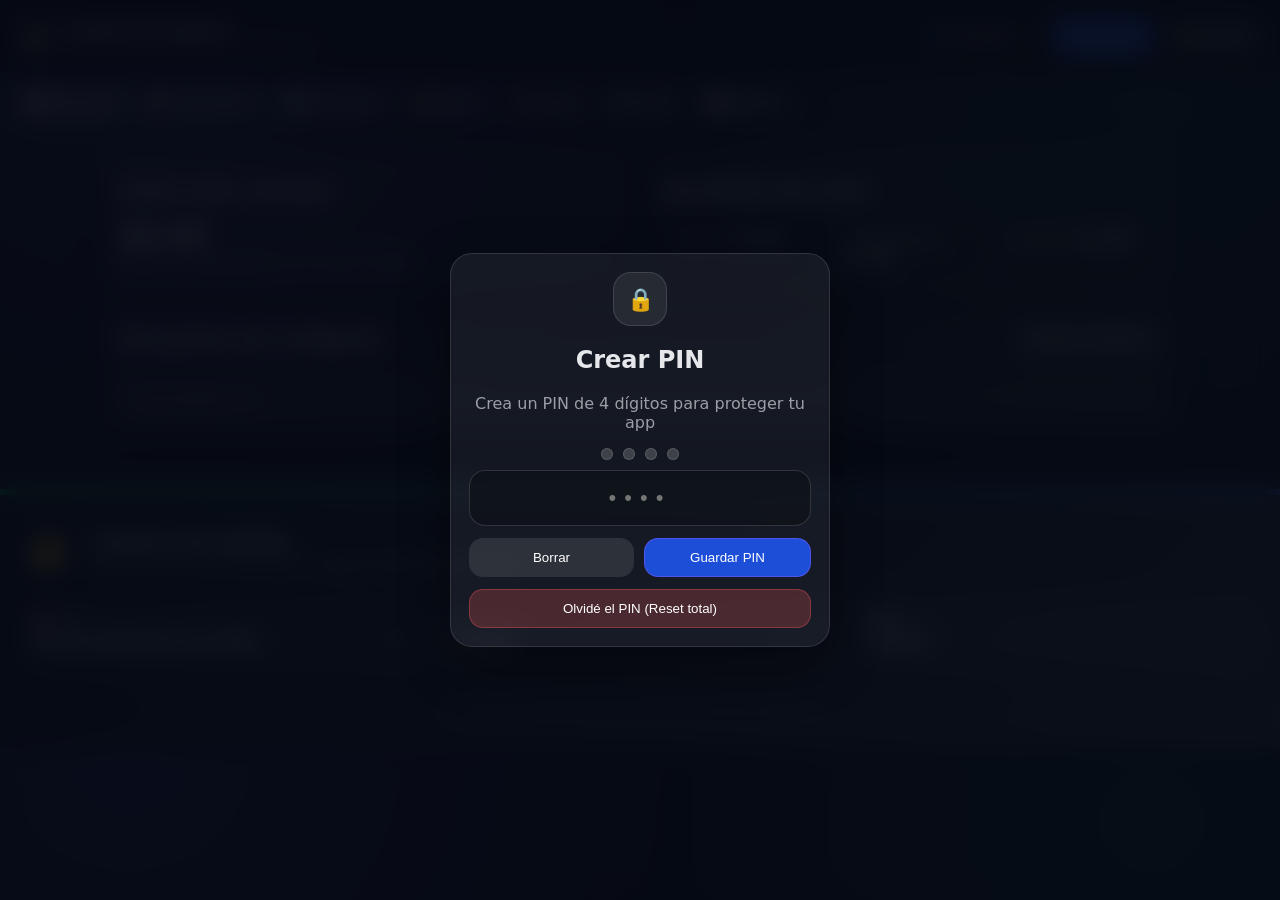
==== commit e0f5b8b7: "plan quincenal" ====
--- a/index.html
+++ b/index.html
@@ -87,43 +87,34 @@
     <section class="view" id="plan">
       <div class="card planHero">
         <div>
-          <span class="eyebrow">DINERO DISPONIBLE PARA ORGANIZAR</span>
+          <small class="muted">SALDO DISPONIBLE PARA ESTA QUINCENA</small>
           <div class="big" id="planDisponible">$0</div>
-          <small class="muted">Es el saldo actual de tus cuentas. Las cantidades de abajo se apartan en tu plan, pero no se registran como gasto hasta que hagas el movimiento.</small>
-        </div>
-        <div class="planHeroStats">
-          <div><small>Planeado</small><b id="planAsignado">$0</b></div>
+          <small class="muted">Planear no registra un gasto: el saldo sólo cambia cuando guardas el movimiento real.</small>
+        </div>
+        <div class="planStats">
+          <div><small>Estimado</small><b id="planEstimadoTotal">$0</b></div>
           <div><small>Por asignar</small><b id="planRestante">$0</b></div>
         </div>
       </div>
 
       <div class="grid2">
         <div class="card">
-          <div class="cardHeader">
-            <div>
-              <h3>Distribución de esta quincena</h3>
-              <small class="muted">Prioriza lo indispensable, después ahorro e inversión.</small>
-            </div>
-            <button type="button" class="btn" id="btnSugerirPlan">Sugerir distribución</button>
-          </div>
+          <div class="cardHeader"><h3>Distribución de dinero</h3><button class="btn" type="button" id="btnSugerirPlan">Sugerir distribución</button></div>
+          <small class="muted">Edita los importes cuando lo necesites. “Real” se actualiza conforme gastes.</small>
           <form id="formPlan" class="form">
             <div class="planColumns"><span>Concepto</span><span>Estimado</span><span>Real</span></div>
-            <div class="planInputRow"><b>Pasajes</b><input id="planPasajes" type="number" min="0" step="1" placeholder="Estimado" /><input id="planPasajesReal" type="number" min="0" step="1" placeholder="Real" /></div>
-            <div class="planInputRow"><b>Comidas</b><input id="planComida" type="number" min="0" step="1" placeholder="Estimado" /><input id="planComidaReal" type="number" min="0" step="1" placeholder="Real" /></div>
-            <div class="planInputRow"><b>Deudas</b><input id="planDeudas" type="number" min="0" step="1" placeholder="Estimado" /><input id="planDeudasReal" type="number" min="0" step="1" placeholder="Real" /></div>
+            <div class="planRow"><b>Pasajes</b><input id="planPasajes" type="number" min="0" placeholder="Estimado"/><input id="planPasajesReal" type="number" min="0" placeholder="Real"/></div>
+            <div class="planRow"><b>Comidas</b><input id="planComida" type="number" min="0" placeholder="Estimado"/><input id="planComidaReal" type="number" min="0" placeholder="Real"/></div>
+            <div class="planRow"><b>Deudas</b><input id="planDeudas" type="number" min="0" placeholder="Estimado"/><input id="planDeudasReal" type="number" min="0" placeholder="Real"/></div>
             <small class="muted" id="planDeudaSugerida"></small>
-            <div class="planInputRow"><b>Ahorro</b><input id="planAhorro" type="number" min="0" step="1" placeholder="Estimado" /><input id="planAhorroReal" type="number" min="0" step="1" placeholder="Real" /></div>
-            <div class="planInputRow"><b>Inversión</b><input id="planInversion" type="number" min="0" step="1" placeholder="Estimado" /><input id="planInversionReal" type="number" min="0" step="1" placeholder="Real" /></div>
-            <div id="planExtras" class="planExtras"></div>
-            <div class="planInputRow planAddRow"><input id="nuevoPlanConcepto" type="text" placeholder="Nuevo concepto: renta, gasolina..." /><input id="nuevoPlanEstimado" type="number" min="0" placeholder="Estimado" /><input id="nuevoPlanReal" type="number" min="0" placeholder="Real" /><button type="button" class="btn" id="btnAgregarPlanItem">Agregar</button></div>
-            <div class="formActions"><button class="btn primary" type="submit">Guardar plan</button><button class="btn" type="button" id="btnLimpiarPlan">Reiniciar plan</button></div>
+            <div class="planRow"><b>Ahorro</b><input id="planAhorro" type="number" min="0" placeholder="Estimado"/><input id="planAhorroReal" type="number" min="0" placeholder="Real"/></div>
+            <div class="planRow"><b>Inversión</b><input id="planInversion" type="number" min="0" placeholder="Estimado"/><input id="planInversionReal" type="number" min="0" placeholder="Real"/></div>
+            <div id="planExtras" class="list"></div>
+            <div class="planAdd"><input id="planNuevoNombre" type="text" placeholder="Nuevo concepto: renta, gasolina..."/><input id="planNuevoEstimado" type="number" min="0" placeholder="Estimado"/><input id="planNuevoReal" type="number" min="0" placeholder="Real"/><button class="btn" type="button" id="btnAgregarPlan">Agregar</button></div>
+            <div class="formActions"><button class="btn primary" type="submit">Guardar cambios</button><button class="btn" type="button" id="btnLimpiarPlan">Reiniciar plan</button></div>
           </form>
         </div>
-        <div class="card">
-          <h3>Control de lo asignado</h3>
-          <div id="planResumen" class="list"></div>
-          <div class="planAdvice" id="planConsejo"></div>
-        </div>
+        <div class="card"><h3>Resumen del plan</h3><div id="planResumen" class="list"></div><div id="planConsejo" class="planAdvice"></div></div>
       </div>
     </section>
 
@@ -295,16 +286,6 @@
               <input id="dDiaPago" type="number" placeholder="Ej: 10" />
             </div>
 
-            <div class="formRow">
-              <label>Fecha de pago real</label>
-              <input id="dFechaPago" type="date" />
-            </div>
-
-            <div class="formRow">
-              <label>Alertar días antes</label>
-              <input id="dAlertaDias" type="number" placeholder="Ej: 3" />
-            </div>
-
             <button class="btn primary" type="submit">Guardar deuda</button>
           </form>
         </div>
@@ -417,32 +398,6 @@
         </form>
 
         <div id="listaPresupuestos" class="list"></div>
-      </div>
-
-      <div class="card">
-        <h3>Metas de ahorro</h3>
-        <form id="formMeta" class="form">
-          <div class="formRow">
-            <label>Nombre de la meta</label>
-            <input id="metaNombre" type="text" placeholder="Ej: Fondo vacaciones" required />
-          </div>
-          <div class="formRow">
-            <label>Monto meta</label>
-            <input id="metaMonto" type="number" placeholder="Ej: 15000" required />
-          </div>
-          <div class="formRow">
-            <label>Fecha objetivo</label>
-            <input id="metaFecha" type="date" />
-          </div>
-          <button class="btn primary" type="submit">Guardar meta</button>
-        </form>
-        <div id="listaMetas" class="list"></div>
-      </div>
-
-      <div class="card">
-        <h3>Recordatorios</h3>
-        <small class="muted">Se mostrarán alertas cuando se acerquen las fechas.</small>
-        <div id="listaRecordatorios" class="list"></div>
       </div>
 
       <div class="card danger">
@@ -465,15 +420,6 @@
         </select>
       </div>
 
-      <div class="formRow">
-        <label>Vista</label>
-        <select id="repVista" class="select">
-          <option value="dia" selected>Por día</option>
-          <option value="semana">Por semana</option>
-          <option value="mes">Por mes</option>
-        </select>
-      </div>
-
       <div class="rowStats">
         <div class="stat">
           <small>Ingresos</small>
@@ -492,19 +438,6 @@
       <div class="card" style="margin-top:12px;">
         <h3>Top categorías</h3>
         <div id="repTopCats" class="list"></div>
-      </div>
-
-      <div class="card" style="margin-top:12px;">
-        <h3>Movimientos detallados</h3>
-        <div id="repDetalle" class="list"></div>
-      </div>
-
-      <div class="card" style="margin-top:12px;">
-        <div class="cardHeader">
-          <div><h3>Estado de resultados mensual</h3><small class="muted">Resume los ingresos, gastos y resultado del mes en curso.</small></div>
-          <button class="btn primary" id="btnEstadoResultados" type="button">Generar</button>
-        </div>
-        <div id="estadoResultados" class="list"></div>
       </div>
     </div>
 
@@ -551,7 +484,44 @@
   </div>
 </div>
 
-  <script src="cut-utils.js"></script>
+<!-- FOOTER PREMIUM -->
+<footer class="footer-premium">
+  <div class="footer-wave"></div>
+
+  <div class="footer-container">
+
+    <div class="footer-brand">
+      <div class="footer-logo">💰</div>
+      <div>
+        <h3>Control de Gastos</h3>
+        <p>Administra tu dinero personal y negocio de forma inteligente.</p>
+      </div>
+    </div>
+
+    <div class="footer-info">
+      <div class="footer-box">
+        <span>📅 Fecha</span>
+        <strong id="footerFecha"></strong>
+      </div>
+
+      <div class="footer-box">
+        <span>👤 Usuario</span>
+        <strong>Prueba</strong>
+      </div>
+
+      <div class="footer-box">
+        <span>📊 Estado</span>
+        <strong>Activo</strong>
+      </div>
+    </div>
+
+    <div class="footer-copy">
+      © 2026 Control de Gastos | Todos los derechos reservados
+    </div>
+
+  </div>
+</footer>
+
   <script src="app.js"></script>
 </body>
 </html>
--- a/styles.css
+++ b/styles.css
@@ -129,25 +129,22 @@
 .planHero{
   display:flex;
   justify-content:space-between;
-  gap:20px;
-  align-items:center;
+  align-items:center;
+  gap:18px;
   margin-bottom:14px;
-  background:linear-gradient(135deg, rgba(37,99,235,.22), rgba(34,197,94,.12));
-}
-.eyebrow{display:block;font-size:11px;letter-spacing:.08em;color:#93c5fd;font-weight:800}
-.planHeroStats{display:grid;grid-template-columns:repeat(2, minmax(115px, 1fr));gap:10px;min-width:250px}
-.planHeroStats div{padding:10px;border:1px solid var(--stroke);border-radius:14px;background:rgba(0,0,0,.16)}
-.planHeroStats small{display:block;color:var(--muted);margin-bottom:4px}
-.planAdvice{margin-top:14px;padding:12px;border-radius:14px;background:rgba(34,197,94,.10);border:1px solid rgba(34,197,94,.22);color:#bbf7d0;font-size:14px;line-height:1.45}
+  background:linear-gradient(135deg, rgba(37,99,235,.20), rgba(20,184,166,.12));
+}
+.planStats{display:grid;grid-template-columns:repeat(2,minmax(110px,1fr));gap:10px;min-width:240px}
+.planStats div{padding:11px;border:1px solid var(--stroke);border-radius:13px;background:rgba(0,0,0,.16)}
+.planStats small{display:block;color:var(--muted);margin-bottom:4px}
+.planColumns,.planRow,.planAdd{display:grid;grid-template-columns:minmax(115px,1.5fr) minmax(85px,1fr) minmax(85px,1fr);gap:8px;align-items:center}
+.planColumns{padding:3px 2px;color:var(--muted);font-size:12px}
+.planRow{padding:9px;border:1px solid var(--stroke);border-radius:14px;background:rgba(255,255,255,.035)}
+.planRow input,.planAdd input{min-width:0;padding:10px}
+.planExtra{grid-template-columns:minmax(115px,1.5fr) minmax(85px,1fr) minmax(85px,1fr) auto}
+.planAdd{grid-template-columns:minmax(130px,1.5fr) minmax(75px,1fr) minmax(75px,1fr) auto;padding-top:2px}
+.planAdvice{margin-top:14px;padding:12px;border-radius:13px;background:rgba(34,197,94,.10);border:1px solid rgba(34,197,94,.24);color:#bbf7d0;font-size:14px;line-height:1.4}
 .planAdvice.danger{background:rgba(239,68,68,.10);border-color:rgba(239,68,68,.28);color:#fecaca}
-.planColumns,.planInputRow{display:grid;grid-template-columns:minmax(120px,1.5fr) minmax(90px,1fr) minmax(90px,1fr);gap:8px;align-items:center}
-.planColumns{padding:4px 2px;color:var(--muted);font-size:12px}
-.planInputRow{padding:9px;border:1px solid var(--stroke);border-radius:14px;background:rgba(255,255,255,.035)}
-.planInputRow input{min-width:0;padding:10px}
-.planExtras{display:flex;flex-direction:column;gap:8px}
-.planAddRow{grid-template-columns:minmax(145px,1.5fr) minmax(75px,1fr) minmax(75px,1fr) auto}
-.planExtraRow{grid-template-columns:minmax(120px,1.5fr) minmax(90px,1fr) minmax(90px,1fr) auto}
-.estadoFinal{background:rgba(37,99,235,.16);border-color:rgba(96,165,250,.35)}
 
 .big{
   font-size:28px;
@@ -254,20 +251,6 @@
 .card.danger{
   border:1px solid rgba(255,90,90,.25);
 }
-
-.progressBar{
-  margin-top:8px;
-  height:8px;
-  border-radius:999px;
-  background: rgba(255,255,255,.12);
-  overflow:hidden;
-}
-.progressFill{
-  height:100%;
-  background: linear-gradient(90deg, #22c55e, #38bdf8);
-}
-.warning{ color:#fbbf24; }
-.danger{ color:#f87171; }
 
 /* === Tarjetas físicas === */
 .cardsWrap{
@@ -610,12 +593,12 @@
     font-size: 24px;
   }
 
-  .planHero{align-items:stretch; flex-direction:column;}
-  .planHeroStats{min-width:0;}
-  .planColumns,.planInputRow{grid-template-columns:1fr 1fr;}
-  .planColumns span:first-child,.planInputRow b{grid-column:1 / -1;}
-  .planAddRow{grid-template-columns:1fr 1fr;}
-  .planAddRow input:first-child,.planAddRow .btn{grid-column:1 / -1;}
+  .planHero{align-items:stretch;flex-direction:column}
+  .planStats{min-width:0}
+  .planColumns,.planRow,.planAdd{grid-template-columns:1fr 1fr}
+  .planColumns span:first-child,.planRow b{grid-column:1 / -1}
+  .planExtra{grid-template-columns:1fr 1fr}
+  .planExtra input:first-child,.planExtra .btn,.planAdd input:first-child,.planAdd .btn{grid-column:1 / -1}
 
   /* Stats en 1 o 2 columnas */
   .rowStats{
@@ -771,154 +754,3 @@
   color:#94a3b8;
   font-size:13px;
 }
-
-/* === Actualización visual profesional === */
-:root{
-  --bg:#07111f;
-  --card:#101d2e;
-  --text:#edf4ff;
-  --muted:#9caec4;
-  --stroke:rgba(148,163,184,.16);
-  --shadow:0 18px 48px rgba(0,0,0,.22);
-  --radius:18px;
-  --accent:#3b82f6;
-  --success:#34d399;
-  --danger:#fb7185;
-}
-
-body{
-  min-height:100vh;
-  background:
-    radial-gradient(ellipse 70% 45% at 4% -8%, rgba(37,99,235,.25), transparent 65%),
-    radial-gradient(ellipse 50% 35% at 98% 4%, rgba(20,184,166,.15), transparent 65%),
-    linear-gradient(180deg, #081321 0%, #07111f 54%, #0a1524 100%);
-  letter-spacing:.01em;
-}
-
-.topbar{
-  padding:16px clamp(16px, 4vw, 42px);
-  background:rgba(7,17,31,.83);
-  border-bottom-color:rgba(148,163,184,.14);
-  box-shadow:0 8px 24px rgba(0,0,0,.12);
-}
-.logo{
-  width:46px;height:46px;border-radius:15px;
-  background:linear-gradient(135deg, #3b82f6, #2563eb 62%, #1d4ed8);
-  border:1px solid rgba(147,197,253,.55);
-  box-shadow:0 10px 22px rgba(37,99,235,.28);
-}
-.title{font-size:16px;letter-spacing:.01em}
-.subtitle{margin-top:2px;color:#91a4bd}
-.topActions{gap:8px}
-
-.tabs{
-  padding:10px clamp(16px, 4vw, 42px);
-  gap:6px;
-  background:rgba(7,17,31,.52);
-  border-bottom:1px solid rgba(148,163,184,.10);
-}
-.tab{
-  padding:9px 13px;
-  border:1px solid transparent;
-  border-radius:10px;
-  color:#aebed1;
-  background:transparent;
-  font-size:13px;
-  font-weight:650;
-}
-.tab:hover{background:rgba(148,163,184,.09);color:#f8fbff}
-.tab.active{
-  background:rgba(59,130,246,.16);
-  border-color:rgba(96,165,250,.28);
-  color:#dbeafe;
-  box-shadow:inset 0 1px 0 rgba(255,255,255,.07);
-}
-
-.container{max-width:1220px;padding:28px 20px 36px}
-.grid2{gap:18px}
-.card{
-  padding:20px;
-  background:linear-gradient(145deg, rgba(20,35,55,.92), rgba(13,27,45,.88));
-  border-color:rgba(148,163,184,.14);
-  box-shadow:var(--shadow), inset 0 1px 0 rgba(255,255,255,.025);
-}
-.card:hover{border-color:rgba(148,163,184,.22)}
-h3{margin:0;font-size:15px;letter-spacing:.005em;color:#f4f8ff}
-.cardHeader{margin-bottom:2px}
-.big{font-size:32px;letter-spacing:-.035em}
-
-.rowStats{gap:9px}
-.stat{
-  padding:13px;
-  border-color:rgba(148,163,184,.13);
-  background:rgba(4,13,25,.28);
-}
-.stat small{display:block;margin-bottom:5px;color:#91a4bd}
-.stat b{font-size:15px}
-
-input, select{
-  border-radius:10px;
-  border-color:rgba(148,163,184,.22);
-  background:rgba(4,13,25,.46);
-  color:#f2f7ff;
-  transition:border-color .16s ease, box-shadow .16s ease, background .16s ease;
-}
-input::placeholder{color:#60728b}
-input:hover,select:hover{border-color:rgba(148,163,184,.38)}
-input:focus,select:focus{
-  border-color:#60a5fa;
-  background:rgba(6,18,34,.7);
-  box-shadow:0 0 0 3px rgba(59,130,246,.16);
-}
-label{font-weight:650;color:#9fb0c5;letter-spacing:.02em}
-.form{gap:13px;margin-top:15px}
-.formRow{gap:7px}
-
-.btn{
-  padding:10px 14px;
-  border:1px solid rgba(148,163,184,.16);
-  border-radius:10px;
-  background:rgba(148,163,184,.09);
-  color:#dce8f8;
-  font-size:13px;
-  font-weight:700;
-}
-.btn:hover{background:rgba(148,163,184,.16);border-color:rgba(148,163,184,.28)}
-.btn.primary{
-  background:linear-gradient(135deg, #3b82f6, #2563eb);
-  border-color:rgba(147,197,253,.45);
-  box-shadow:0 8px 18px rgba(37,99,235,.20);
-}
-.btn.primary:hover{background:linear-gradient(135deg, #60a5fa, #2563eb)}
-.btn.danger{background:rgba(244,63,94,.14);border-color:rgba(251,113,133,.28);color:#fecdd3}
-
-.item{
-  padding:13px 14px;
-  border-radius:12px;
-  border-color:rgba(148,163,184,.13);
-  background:rgba(4,13,25,.25);
-}
-.item:hover{background:rgba(30,48,72,.34)}
-.tag{
-  border-color:rgba(148,163,184,.17);
-  background:rgba(148,163,184,.08);
-  color:#bfcee0;
-  font-weight:650;
-}
-.planHero{padding:24px;background:linear-gradient(120deg, rgba(30,64,175,.34), rgba(15,118,110,.16));border-color:rgba(96,165,250,.25)}
-.planHeroStats div{background:rgba(3,12,25,.28);border-color:rgba(148,163,184,.18)}
-.planInputRow{background:rgba(4,13,25,.22);border-color:rgba(148,163,184,.14)}
-.planInputRow:hover{border-color:rgba(96,165,250,.28)}
-.planAdvice{border-radius:12px}
-
-.creditCard{border-color:rgba(148,163,184,.16);background:linear-gradient(145deg, #183052, #12233c)}
-.progressBar{background:rgba(148,163,184,.16)}
-.footer-premium{margin-top:28px;background:linear-gradient(135deg,#081321,#10233b,#122a49)}
-
-@media (max-width:600px){
-  .container{padding:18px 12px 28px}
-  .topbar{padding:13px 12px}
-  .tabs{padding:8px 12px}
-  .card{padding:16px}
-  .big{font-size:28px}
-}
